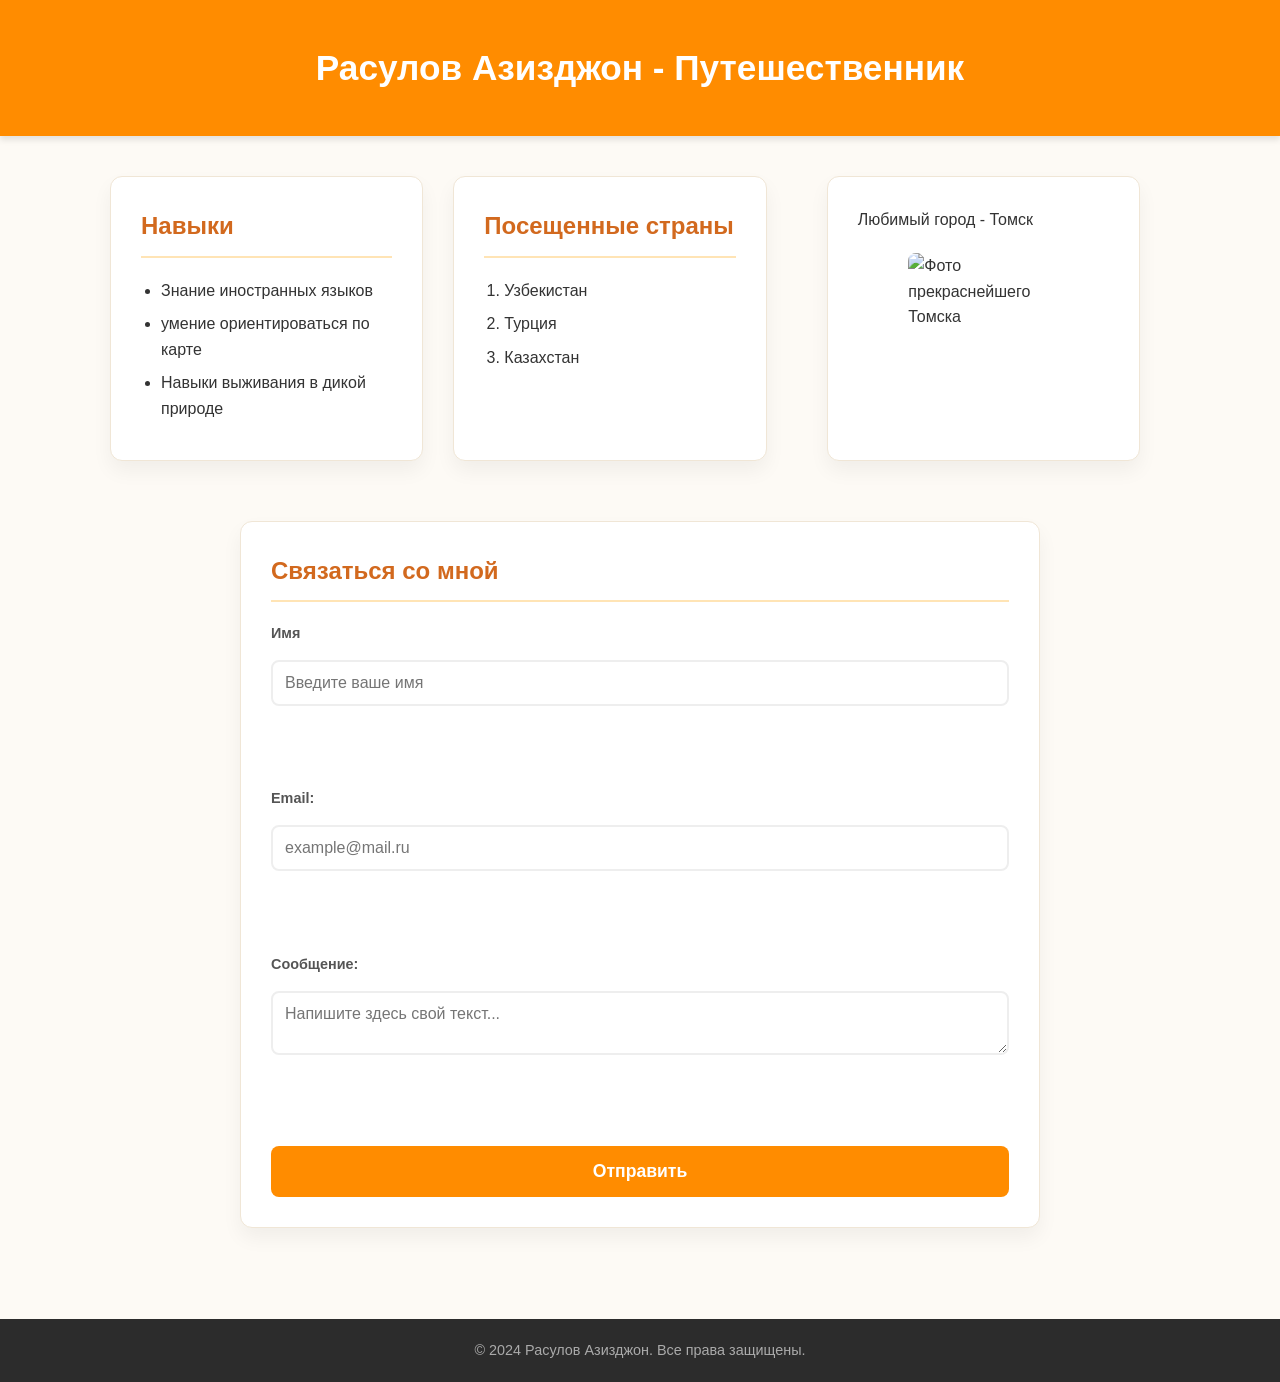
==== index.html @ a91afc4e "Create index.html" ====
<!DOCTYPE html> 
<html>
    <head>
        <title>Путешественник</title>
        
        <style>
            * {
        box-sizing: border-box; 
        margin: 0;
        padding: 0;
    }

    body {
        font-family: 'Segoe UI', Tahoma, Geneva, Verdana, sans-serif; 
        background-color: #fdfaf5; 
        color: #333; 
        line-height: 1.6; 
    }

    
    header {
        background-color: #FF8C00; 
        color: white;
        padding: 40px 20px;
        text-align: center;
        box-shadow: 0 4px 6px rgba(0,0,0,0.1); 
    }

    header h1 {
        font-size: 2.2rem;
        font-weight: 600;
    }

    
    main {
        max-width: 1100px; 
        margin: 0 auto;    
        padding: 40px 20px;
        display: flex;
        flex-wrap: wrap;
        justify-content: center;
        gap: 30px; 
    }

    
    .card, aside {
        background-color: #ffffff; 
        border: 1px solid #f0e6d6; 
        border-radius: 12px;       
        padding: 30px;
        box-shadow: 0 10px 20px rgba(0, 0, 0, 0.05); 
        transition: transform 0.3s ease; 
        
        
        flex: 1 1 300px; 
        max-width: 450px;
    }

    
    .card:hover, aside:hover {
        transform: translateY(-5px); 
        box-shadow: 0 15px 25px rgba(0, 0, 0, 0.1);
    }

    h2 {
        color: #d2691e; 
        margin-bottom: 20px;
        font-size: 1.5rem;
        border-bottom: 2px solid #FFE4B5; 
        padding-bottom: 10px;
    }

    
    ul, ol {
        padding-left: 20px;
    }
    
    li {
        margin-bottom: 8px;
    }

    
    aside img {
        display: block;
        margin: 20px auto 0; 
        border-radius: 8px;
        object-fit: cover;
    }

   
    form {
        display: flex;
        flex-direction: column;
        gap: 15px;
        
    }

    label {
        font-weight: 600;
        font-size: 0.9rem;
        color: #555;
    }

    input, textarea {
        width: 100%;
        padding: 12px;
        border: 2px solid #eee;
        border-radius: 8px;
        font-family: inherit;
        font-size: 1rem;
        transition: border-color 0.3s;
    }

    
    input:focus, textarea:focus {
        outline: none;
        border-color: #FF8C00;
    }

    
    button {
        background-color: #FF8C00;
        color: white;
        border: none;
        padding: 15px;
        border-radius: 8px;
        font-size: 1.1rem;
        font-weight: bold;
        cursor: pointer;
        transition: background-color 0.3s;
        margin-top: 10px;
    }

    button:hover {
        background-color: #e67e00; 
    }

    
    footer {
        background-color: #2c2c2c;
        color: #aaa;
        text-align: center;
        padding: 20px;
        margin-top: 40px;
        font-size: 0.9rem;
    }
    
    .form-section{
        flex: 1 1 100%;
        max-width: 800px;
        margin-left: auto;   
    margin-right: auto;  
    margin-top: 20px;    
    width: 300%;         
    box-sizing: border-box;
        
    }
            
        </style>
    </head>
    <body>
        <header>
            <h1>Расулов Азизджон - Путешественник</h1>
        </header>
    <main> 
        <section class="card">
            <h2>Навыки</h2>
            <ul>
                <li>Знание иностранных языков</li>
                <li>умение ориентироваться по карте</li>
                <li>Навыки выживания в дикой природе</li>
            </ul>
        </section>
        <section class="card">
            <h2>Посещенные страны</h2>
            <ol>
            <li>Узбекистан</li>
            <li>Турция</li>
            <li>Казахстан</li>
            </ol>
        </section>
        <br><br>
        <aside>Любимый город - Томск <p> <img src="https://obzor.city/data/images/news_2024/09/aero_autumn/7.jpg" alt="Фото прекраснейшего Томска" width="150" height="150" /> </p> </aside> 
        <br><br>
    </main>
        <section class="card form-section">
            <h2>Связаться со мной</h2>
        <form action="#" method="post">
        <label for="nameInput">Имя</label>
        <input type="text" id="nameInput" name="username" placeholder="Введите ваше имя"> 
        <br><br>
        <label for="email">Email:</label>
        <input type="email" id="email" name="usermail" placeholder="example@mail.ru">
    <br><br>
    <label for="message">Сообщение:</label>
    <textarea id="message" name="usermessage" placeholder="Напишите здесь свой текст..."></textarea>
    <br><br>
    <button type="submit">Отправить</button>
    </form>
    
    </section>
    
    
    
    <br><br>
    
    <footer>
        <p>&copy; 2024 Расулов Азизджон. Все права защищены.</p>
    </footer>
    
    </body>
</html>
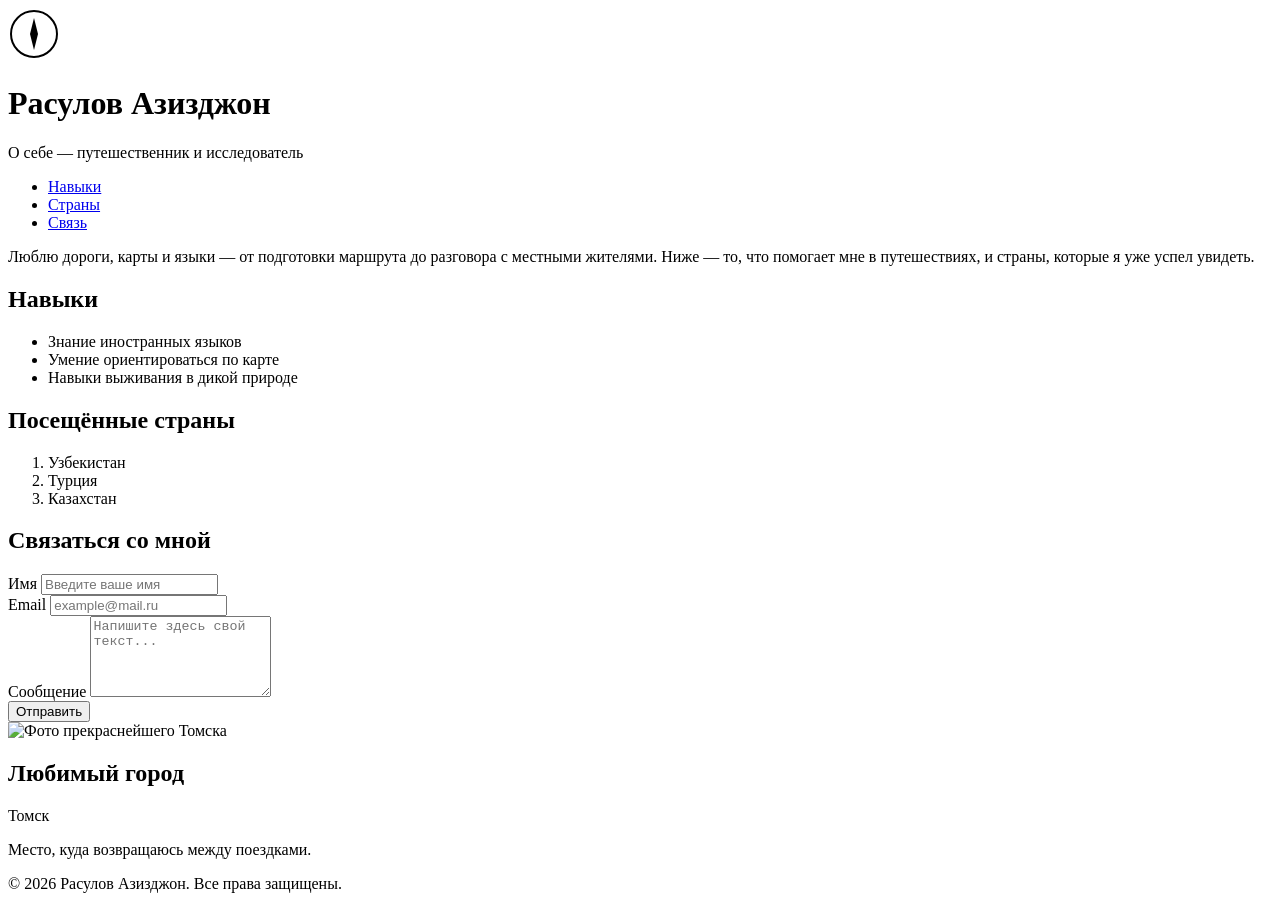
==== commit 6750e658: "Update index.html Исправил неточности в коде, проработал его для визуального улучшения. Поменял заго" ====
--- a/index.html
+++ b/index.html
@@ -1,213 +1,92 @@
-<!DOCTYPE html> 
-<html>
-    <head>
-        <title>Путешественник</title>
-        
-        <style>
-            * {
-        box-sizing: border-box; 
-        margin: 0;
-        padding: 0;
-    }
+<!DOCTYPE html>
+<html lang="ru">
+<head>
+  <meta charset="UTF-8">
+  <meta name="viewport" content="width=device-width, initial-scale=1">
+  <meta name="description" content="Страница «О себе»: путешественник и исследователь — навыки, посещённые страны и обратная связь.">
+  <title>О себе — путешественник и исследователь</title>
+  <link rel="preconnect" href="https://fonts.googleapis.com">
+  <link rel="preconnect" href="https://fonts.gstatic.com" crossorigin>
+  <link rel="stylesheet" href="https://fonts.googleapis.com/css2?family=Fraunces:wght@500;700&family=Inter:wght@400;600;700&display=swap">
+  <link rel="stylesheet" href="style.css">
+</head>
+<body>
+  <header class="site-header">
+    <div class="header-inner">
+      <svg class="compass" width="52" height="52" viewBox="0 0 52 52" fill="none" aria-hidden="true">
+        <circle cx="26" cy="26" r="23" stroke="currentColor" stroke-width="2"/>
+        <path d="M26 10 L30 26 L26 42 L22 26 Z" fill="currentColor"/>
+        <circle cx="26" cy="26" r="2.5" fill="var(--cream)"/>
+      </svg>
+      <div class="identity">
+        <h1>Расулов Азизджон</h1>
+        <p class="role">О себе — путешественник и исследователь</p>
+        <nav aria-label="Разделы страницы">
+          <ul class="nav-list">
+            <li><a href="#skills">Навыки</a></li>
+            <li><a href="#countries">Страны</a></li>
+            <li><a href="#contact">Связь</a></li>
+          </ul>
+        </nav>
+      </div>
+    </div>
+  </header>
 
-    body {
-        font-family: 'Segoe UI', Tahoma, Geneva, Verdana, sans-serif; 
-        background-color: #fdfaf5; 
-        color: #333; 
-        line-height: 1.6; 
-    }
+  <div class="layout">
+    <main>
+      <p class="intro">
+        Люблю дороги, карты и языки — от подготовки маршрута до разговора с местными жителями.
+        Ниже — то, что помогает мне в путешествиях, и страны, которые я уже успел увидеть.
+      </p>
 
-    
-    header {
-        background-color: #FF8C00; 
-        color: white;
-        padding: 40px 20px;
-        text-align: center;
-        box-shadow: 0 4px 6px rgba(0,0,0,0.1); 
-    }
+      <section id="skills" aria-labelledby="skills-title">
+        <h2 id="skills-title">Навыки</h2>
+        <ul class="skills">
+          <li>Знание иностранных языков</li>
+          <li>Умение ориентироваться по карте</li>
+          <li>Навыки выживания в дикой природе</li>
+        </ul>
+      </section>
 
-    header h1 {
-        font-size: 2.2rem;
-        font-weight: 600;
-    }
+      <section id="countries" aria-labelledby="countries-title">
+        <h2 id="countries-title">Посещённые страны</h2>
+        <ol class="countries">
+          <li>Узбекистан</li>
+          <li>Турция</li>
+          <li>Казахстан</li>
+        </ol>
+      </section>
 
-    
-    main {
-        max-width: 1100px; 
-        margin: 0 auto;    
-        padding: 40px 20px;
-        display: flex;
-        flex-wrap: wrap;
-        justify-content: center;
-        gap: 30px; 
-    }
+      <section id="contact" aria-labelledby="contact-title">
+        <h2 id="contact-title">Связаться со мной</h2>
+        <form class="feedback" action="#" method="post">
+          <div class="field">
+            <label for="nameInput">Имя</label>
+            <input type="text" id="nameInput" name="username" placeholder="Введите ваше имя">
+          </div>
+          <div class="field">
+            <label for="email">Email</label>
+            <input type="email" id="email" name="usermail" placeholder="example@mail.ru">
+          </div>
+          <div class="field">
+            <label for="message">Сообщение</label>
+            <textarea id="message" name="usermessage" rows="5" placeholder="Напишите здесь свой текст..."></textarea>
+          </div>
+          <button type="submit">Отправить</button>
+        </form>
+      </section>
+    </main>
 
-    
-    .card, aside {
-        background-color: #ffffff; 
-        border: 1px solid #f0e6d6; 
-        border-radius: 12px;       
-        padding: 30px;
-        box-shadow: 0 10px 20px rgba(0, 0, 0, 0.05); 
-        transition: transform 0.3s ease; 
-        
-        
-        flex: 1 1 300px; 
-        max-width: 450px;
-    }
+    <aside class="sidebar" aria-labelledby="city-title">
+      <img src="https://obzor.city/data/images/news_2024/09/aero_autumn/7.jpg" alt="Фото прекраснейшего Томска" width="150" height="150">
+      <h2 id="city-title">Любимый город</h2>
+      <p class="city-name">Томск</p>
+      <p class="city-note">Место, куда возвращаюсь между поездками.</p>
+    </aside>
+  </div>
 
-    
-    .card:hover, aside:hover {
-        transform: translateY(-5px); 
-        box-shadow: 0 15px 25px rgba(0, 0, 0, 0.1);
-    }
-
-    h2 {
-        color: #d2691e; 
-        margin-bottom: 20px;
-        font-size: 1.5rem;
-        border-bottom: 2px solid #FFE4B5; 
-        padding-bottom: 10px;
-    }
-
-    
-    ul, ol {
-        padding-left: 20px;
-    }
-    
-    li {
-        margin-bottom: 8px;
-    }
-
-    
-    aside img {
-        display: block;
-        margin: 20px auto 0; 
-        border-radius: 8px;
-        object-fit: cover;
-    }
-
-   
-    form {
-        display: flex;
-        flex-direction: column;
-        gap: 15px;
-        
-    }
-
-    label {
-        font-weight: 600;
-        font-size: 0.9rem;
-        color: #555;
-    }
-
-    input, textarea {
-        width: 100%;
-        padding: 12px;
-        border: 2px solid #eee;
-        border-radius: 8px;
-        font-family: inherit;
-        font-size: 1rem;
-        transition: border-color 0.3s;
-    }
-
-    
-    input:focus, textarea:focus {
-        outline: none;
-        border-color: #FF8C00;
-    }
-
-    
-    button {
-        background-color: #FF8C00;
-        color: white;
-        border: none;
-        padding: 15px;
-        border-radius: 8px;
-        font-size: 1.1rem;
-        font-weight: bold;
-        cursor: pointer;
-        transition: background-color 0.3s;
-        margin-top: 10px;
-    }
-
-    button:hover {
-        background-color: #e67e00; 
-    }
-
-    
-    footer {
-        background-color: #2c2c2c;
-        color: #aaa;
-        text-align: center;
-        padding: 20px;
-        margin-top: 40px;
-        font-size: 0.9rem;
-    }
-    
-    .form-section{
-        flex: 1 1 100%;
-        max-width: 800px;
-        margin-left: auto;   
-    margin-right: auto;  
-    margin-top: 20px;    
-    width: 300%;         
-    box-sizing: border-box;
-        
-    }
-            
-        </style>
-    </head>
-    <body>
-        <header>
-            <h1>Расулов Азизджон - Путешественник</h1>
-        </header>
-    <main> 
-        <section class="card">
-            <h2>Навыки</h2>
-            <ul>
-                <li>Знание иностранных языков</li>
-                <li>умение ориентироваться по карте</li>
-                <li>Навыки выживания в дикой природе</li>
-            </ul>
-        </section>
-        <section class="card">
-            <h2>Посещенные страны</h2>
-            <ol>
-            <li>Узбекистан</li>
-            <li>Турция</li>
-            <li>Казахстан</li>
-            </ol>
-        </section>
-        <br><br>
-        <aside>Любимый город - Томск <p> <img src="https://obzor.city/data/images/news_2024/09/aero_autumn/7.jpg" alt="Фото прекраснейшего Томска" width="150" height="150" /> </p> </aside> 
-        <br><br>
-    </main>
-        <section class="card form-section">
-            <h2>Связаться со мной</h2>
-        <form action="#" method="post">
-        <label for="nameInput">Имя</label>
-        <input type="text" id="nameInput" name="username" placeholder="Введите ваше имя"> 
-        <br><br>
-        <label for="email">Email:</label>
-        <input type="email" id="email" name="usermail" placeholder="example@mail.ru">
-    <br><br>
-    <label for="message">Сообщение:</label>
-    <textarea id="message" name="usermessage" placeholder="Напишите здесь свой текст..."></textarea>
-    <br><br>
-    <button type="submit">Отправить</button>
-    </form>
-    
-    </section>
-    
-    
-    
-    <br><br>
-    
-    <footer>
-        <p>&copy; 2024 Расулов Азизджон. Все права защищены.</p>
-    </footer>
-    
-    </body>
+  <footer class="site-footer">
+    <p>&copy; 2026 Расулов Азизджон. Все права защищены.</p>
+  </footer>
+</body>
 </html>
-    
